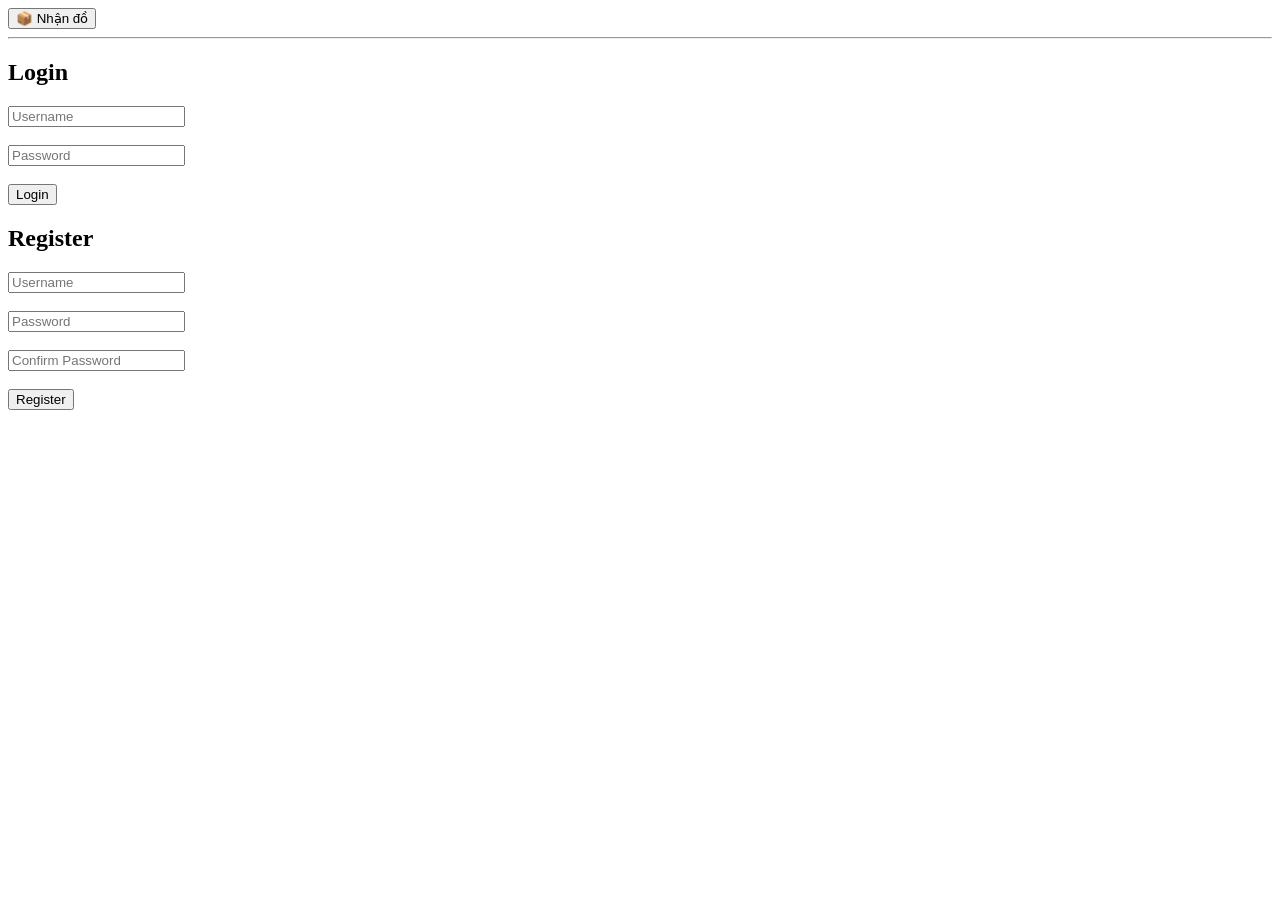
==== Web/wwwroot/html/index.html @ ce915191 "...." ====
﻿<body>

    <button onclick="showPickup()">📦 Nhận đồ</button>

    <hr>

    <div id="main">
        <h2>Login</h2>
        <input type="text" id="loginUsername" placeholder="Username"><br><br>
        <input type="password" id="loginPassword" placeholder="Password"><br><br>
        <button onclick="login()">Login</button>

        <h2>Register</h2>
        <input type="text" id="regUsername" placeholder="Username"><br><br>
        <input type="password" id="regPassword" placeholder="Password"><br><br>
        <input type="password" id="regConfirm" placeholder="Confirm Password"><br><br>
        <button onclick="register()">Register</button>
    </div>

    <!-- 🔥 thêm cái này -->
    <div id="content"></div>

    <pre id="result"></pre>

    <script src="/js/auth.js"></script>
</body>
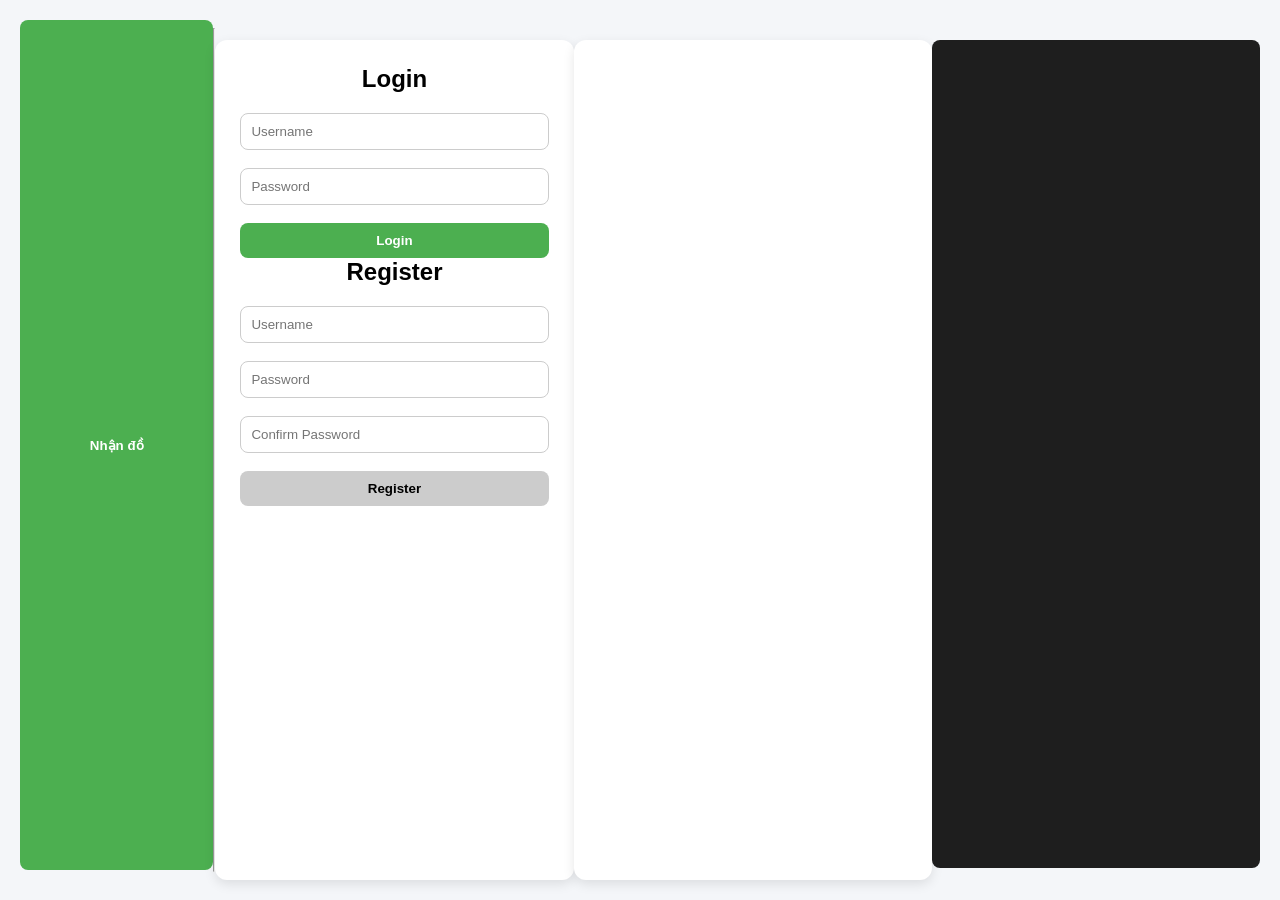
==== commit 7c37cfc2: "final" ====
--- a/Web/wwwroot/html/index.html
+++ b/Web/wwwroot/html/index.html
@@ -1,6 +1,14 @@
-﻿<body>
+﻿<head>
+    <meta charset="UTF-8">
+    <title>SmartBox</title>
 
-    <button onclick="showPickup()">📦 Nhận đồ</button>
+    <!-- CSS phải để ở đây -->
+    <link rel="stylesheet" href="../css/index.css">
+</head>
+
+<body>
+
+    <button onclick="showPickup()">Nhận đồ</button>
 
     <hr>
 
@@ -17,9 +25,7 @@
         <button onclick="register()">Register</button>
     </div>
 
-    <!-- 🔥 thêm cái này -->
     <div id="content"></div>
-
     <pre id="result"></pre>
 
     <script src="/js/auth.js"></script>
--- a/Web/wwwroot/css/index.css
+++ b/Web/wwwroot/css/index.css
@@ -0,0 +1,85 @@
+﻿/* Reset cơ bản */
+body {
+    font-family: Arial, sans-serif;
+    background: #f4f6f9;
+    margin: 0;
+    padding: 20px;
+    display: flex;
+    justify-content: center;
+}
+
+/* Container chính */
+#main, #content {
+    background: white;
+    padding: 25px;
+    border-radius: 12px;
+    box-shadow: 0 4px 12px rgba(0,0,0,0.1);
+    width: 320px;
+    margin-top: 20px;
+}
+
+/* Tiêu đề */
+h2, h3 {
+    margin-top: 0;
+    text-align: center;
+}
+
+/* Input */
+input {
+    width: 100%;
+    padding: 10px;
+    border-radius: 8px;
+    border: 1px solid #ccc;
+    outline: none;
+    transition: 0.2s;
+}
+
+    input:focus {
+        border-color: #4CAF50;
+        box-shadow: 0 0 5px rgba(76, 175, 80, 0.3);
+    }
+
+/* Button */
+button {
+    width: 100%;
+    padding: 10px;
+    border: none;
+    border-radius: 8px;
+    background: #4CAF50;
+    color: white;
+    font-weight: bold;
+    cursor: pointer;
+    transition: 0.2s;
+}
+
+    button:hover {
+        background: #45a049;
+    }
+
+    /* Nút riêng cho quay lại */
+    button:last-child {
+        background: #ccc;
+        color: black;
+    }
+
+        button:last-child:hover {
+            background: #bbb;
+        }
+
+/* Nút Nhận đồ */
+body > button {
+    width: 200px;
+    margin-bottom: 10px;
+}
+
+/* Result box */
+#result {
+    margin-top: 20px;
+    background: #1e1e1e;
+    color: #00ffcc;
+    padding: 10px;
+    border-radius: 8px;
+    width: 320px;
+    overflow-x: auto;
+    font-size: 12px;
+}
